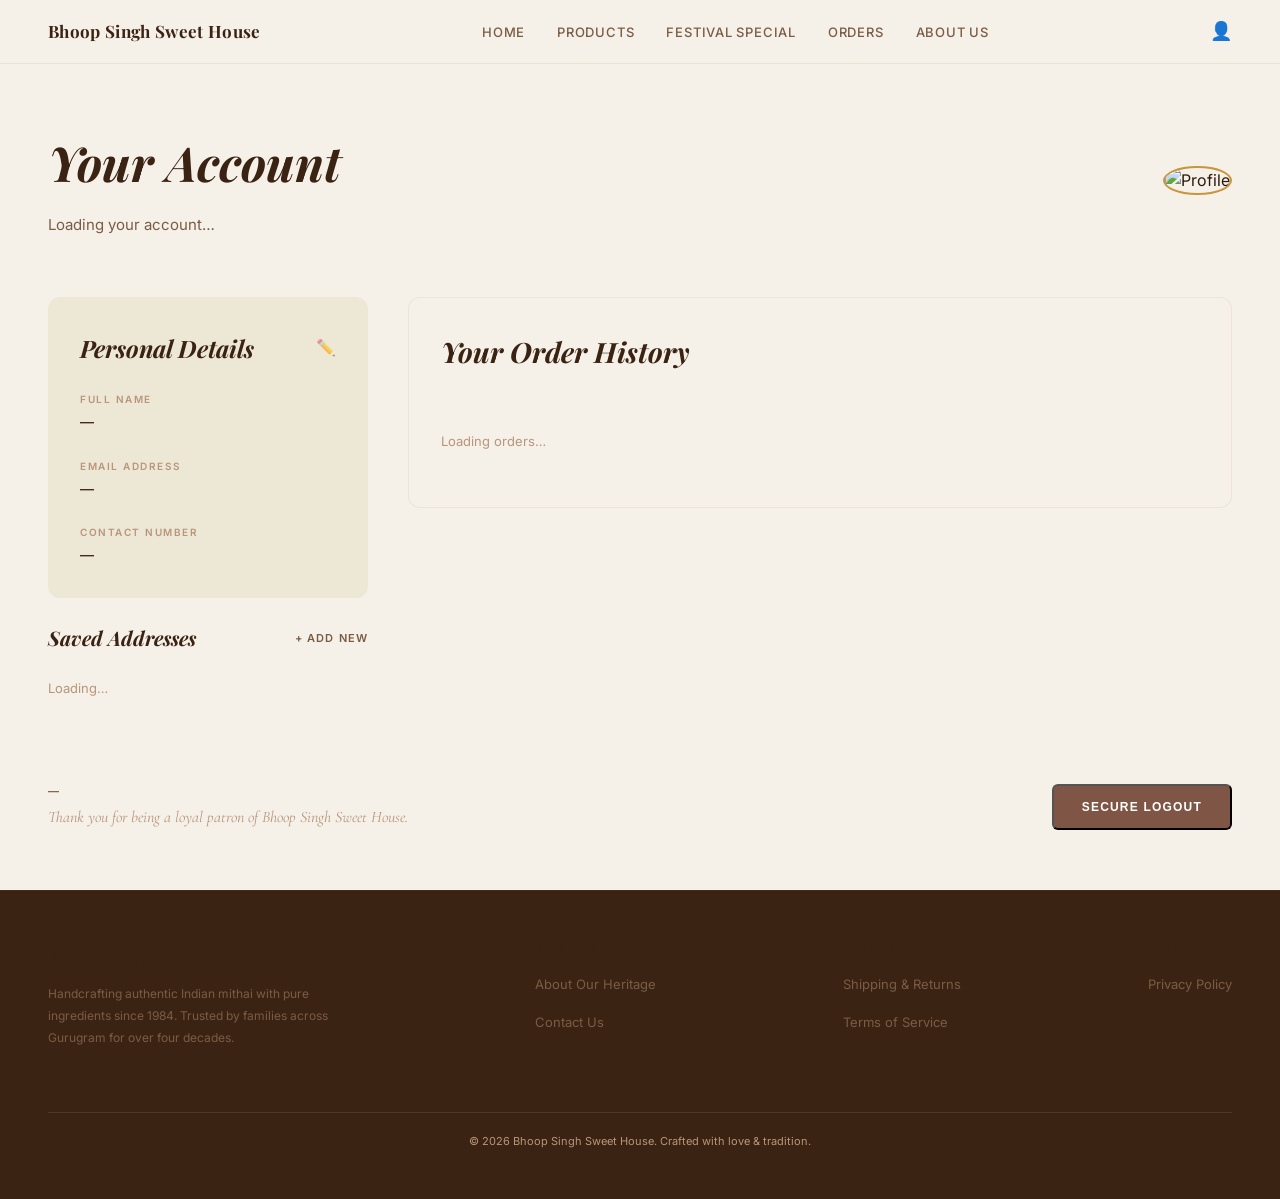
==== RitikSweet/account.html @ d7e02a4c "Add files via upload" ====
<!DOCTYPE html>
<html lang="en">

<head>
    <meta charset="UTF-8">
    <meta name="viewport" content="width=device-width, initial-scale=1.0">
    <title>Your Account – Bhoop Singh Sweet House</title>
    <link rel="stylesheet" href="styles.css">
</head>

<body class="account-body">

    <!-- ── Edit Profile Modal ── -->
    <div id="modal-profile" class="modal-overlay" onclick="closeIfOutside(event,'modal-profile')">
        <div class="modal-box">
            <h3 class="modal-title">Edit Personal Details</h3>
            <div class="form-group" style="margin-bottom:18px;"><label>FULL NAME</label><input type="text"
                    id="edit-name" placeholder="Your full name"></div>
            <div class="form-group" style="margin-bottom:18px;"><label>PHONE NUMBER</label><input type="tel"
                    id="edit-phone" placeholder="+91 98765 43210"></div>
            <div id="modal-profile-msg" class="auth-message-box" style="display:none;"></div>
            <div style="display:flex;gap:12px;margin-top:24px;">
                <button class="btn-primary" id="save-profile-btn" onclick="saveProfile()">Save Changes</button>
                <button class="btn-outline" onclick="closeModal('modal-profile')">Cancel</button>
            </div>
        </div>
    </div>

    <!-- ── Add Address Modal ── -->
    <div id="modal-address" class="modal-overlay" onclick="closeIfOutside(event,'modal-address')">
        <div class="modal-box">
            <h3 class="modal-title">Add New Address</h3>
            <div class="form-group" style="margin-bottom:14px;"><label>LABEL (e.g. Home, Office)</label><input
                    type="text" id="a-label" placeholder="Home"></div>
            <div class="form-group" style="margin-bottom:14px;"><label>STREET / FLAT / BUILDING</label><input
                    type="text" id="a-street" placeholder="e.g. B-47, Sushant Lok Phase 1"></div>
            <div class="form-group" style="margin-bottom:14px;"><label>CITY</label><input type="text" id="a-city"
                    placeholder="Gurugram"></div>
            <div class="form-group" style="margin-bottom:14px;"><label>STATE</label><input type="text" id="a-state"
                    placeholder="Haryana"></div>
            <div class="form-group" style="margin-bottom:14px;"><label>PINCODE</label><input type="text" id="a-pin"
                    placeholder="122002" inputmode="numeric"></div>
            <label class="remember-me" style="margin-bottom:18px;gap:8px;font-size:13px;color:var(--text-muted);">
                <input type="checkbox" id="a-default"> Set as default address
            </label>
            <div id="modal-addr-msg" class="auth-message-box" style="display:none;"></div>
            <div style="display:flex;gap:12px;margin-top:8px;">
                <button class="btn-primary" id="save-addr-btn" onclick="saveAddress()">Save Address</button>
                <button class="btn-outline" onclick="closeModal('modal-address')">Cancel</button>
            </div>
        </div>
    </div>

    <!-- Navbar -->
    <nav id="navbar" class="account-nav">
        <a href="index.html" class="nav-brand">Bhoop Singh Sweet House</a>
        <ul class="nav-links">
            <li><a href="index.html">Home</a></li>
            <li><a href="products.html">Products</a></li>
            <li><a href="festival.html">Festival Special</a></li>
            <li><a href="account.html#orders">Orders</a></li>
            <li><a href="#about">About Us</a></li>
        </ul>
        <div style="display:flex;gap:24px;position:relative;">
            <a href="account.html" class="nav-icon user-icon active" style="text-decoration:none;" title="Account">👤</a>
        </div>
    </nav>

    <div class="account-container">
        <!-- Header -->
        <div class="account-header">
            <div class="account-header-text">
                <h1>Your Account</h1>
                <p id="welcome-msg" style="color:var(--text-muted);font-size:15px;max-width:500px;line-height:1.6;">
                    Loading your account…</p>
            </div>
            <div class="account-avatar">
                <img id="avatar-img" src="https://ui-avatars.com/api/?name=U&background=a0694e&color=fff&size=80"
                    alt="Profile">
            </div>
        </div>

        <div class="account-grid">
            <!-- Left -->
            <div class="account-sidebar">
                <div class="account-card">
                    <div class="card-header-flex">
                        <h3>Personal Details</h3>
                        <span class="edit-icon" onclick="openEditModal()" title="Edit">✏️</span>
                    </div>
                    <div class="detail-group"><label>FULL NAME</label>
                        <p id="d-name">—</p>
                    </div>
                    <div class="detail-group"><label>EMAIL ADDRESS</label>
                        <p id="d-email">—</p>
                    </div>
                    <div class="detail-group"><label>CONTACT NUMBER</label>
                        <p id="d-phone">—</p>
                    </div>
                </div>

                <div class="account-card card-transparent">
                    <div class="card-header-flex">
                        <h3 style="font-size:20px;font-style:italic;">Saved Addresses</h3>
                        <a href="#" class="add-new-btn" onclick="openAddressModal();return false;">+ ADD NEW</a>
                    </div>
                    <div id="addresses-list">
                        <p style="color:var(--text-light);font-size:13px;">Loading…</p>
                    </div>
                </div>
            </div>

            <!-- Right: Orders -->
            <div class="account-main">
                <div class="account-card card-large-bg">
                    <h3 class="history-title">Your Order History</h3>
                    <div id="orders-list">
                        <p style="color:var(--text-light);font-size:13px;padding:24px 0;">Loading orders…</p>
                    </div>
                    <button class="btn-outline-full" id="load-more-btn" style="display:none;"
                        onclick="loadMoreOrders()">LOAD OLDER ORDERS</button>
                </div>
            </div>
        </div>

        <div class="account-footer-row">
            <div class="member-since">
                <p class="member-date" id="member-since">—</p>
                <p class="member-thanks">Thank you for being a loyal patron of Bhoop Singh Sweet House.</p>
            </div>
            <button onclick="logout()" class="btn-logout">SECURE LOGOUT</button>
        </div>
    </div>

    <footer id="about" class="account-footer">
        <div class="footer-grid-account">
            <div class="col-main">
                <div class="footer-brand">Bhoop Singh Sweet House</div>
                <p class="footer-desc">Handcrafting authentic Indian mithai with pure ingredients since 1984. Trusted by
                    families across Gurugram for over four decades.</p>
            </div>
            <div class="col-links">
                <h5>HERITAGE</h5>
                <ul>
                    <li><a href="#">About Our Heritage</a></li>
                    <li><a href="#">Contact Us</a></li>
                </ul>
            </div>
            <div class="col-links">
                <h5>SERVICES</h5>
                <ul>
                    <li><a href="#">Shipping &amp; Returns</a></li>
                    <li><a href="#">Terms of Service</a></li>
                </ul>
            </div>
            <div class="col-links">
                <h5>LEGAL</h5>
                <ul>
                    <li><a href="#">Privacy Policy</a></li>
                </ul>
            </div>
        </div>
        <div class="footer-divider" style="margin-top:40px;margin-bottom:20px;"></div>
        <div class="footer-bottom-account"><span>© 2026 Bhoop Singh Sweet House. Crafted with love &amp;
                tradition.</span></div>
    </footer>

    <script src="https://cdn.jsdelivr.net/npm/@supabase/supabase-js@2/dist/umd/supabase.js"></script>
    <script src="supabase-config.js"></script>
    <script>
        let currentUser = null;
        let ordersOffset = 0;
        const PAGE = 5;

        // ── Boot ──
        (async () => {
            const { data: { session } } = await supabaseClient.auth.getSession();
            if (!session) { window.location.href = 'login.html'; return; }
            // If the user is actually an admin, send them to the admin panel
            const { data: p } = await supabaseClient.from('profiles').select('role').eq('id', session.user.id).single();
            if (p?.role === 'admin') { window.location.href = 'admin.html'; return; }
            currentUser = session.user;
            loadProfile();
            loadAddresses();
            loadOrders(true);
        })();

        // ── Profile ──
        async function loadProfile() {
            const { data: p } = await supabaseClient.from('profiles').select('*').eq('id', currentUser.id).single();
            const name = p?.full_name || '';
            const first = name.split(' ')[0] || currentUser.email.split('@')[0];
            document.getElementById('welcome-msg').textContent = `Welcome back, ${first}! Here you can manage your orders, saved addresses, and personal details.`;
            document.getElementById('avatar-img').src = `https://ui-avatars.com/api/?name=${encodeURIComponent(name || 'User')}&background=a0694e&color=fff&size=80`;
            document.getElementById('d-name').textContent = name || '—  (click ✏️ to add)';
            document.getElementById('d-email').textContent = currentUser.email;
            document.getElementById('d-phone').textContent = p?.phone || '—  (click ✏️ to add)';
            const joined = new Date(currentUser.created_at);
            document.getElementById('member-since').textContent = 'MEMBER SINCE ' + joined.toLocaleDateString('en-IN', { month: 'long', year: 'numeric' }).toUpperCase();
        }

        // ── Addresses ──
        async function loadAddresses() {
            const { data: list } = await supabaseClient.from('addresses').select('*').eq('user_id', currentUser.id).order('is_default', { ascending: false });
            const c = document.getElementById('addresses-list');
            if (!list || list.length === 0) {
                c.innerHTML = `<p style="font-size:13px;color:var(--text-muted);">No saved addresses yet.<br><a href="#" onclick="openAddressModal();return false;" style="color:var(--brown-mid);font-weight:600;">+ Add your first address</a></p>`;
                return;
            }
            c.innerHTML = list.map(a => `
    <div class="address-item ${a.is_default ? 'active-address' : 'inactive-address'}" style="position:relative;">
      <div class="address-header">
        <h4>${a.label || 'Address'}</h4>
        <div style="display:flex;gap:8px;align-items:center;">
          ${a.is_default ? '<span class="badge-default">DEFAULT</span>' : ''}
          <span style="cursor:pointer;font-size:13px;color:var(--text-light);" onclick="deleteAddress('${a.id}')">✕</span>
        </div>
      </div>
      <p>${a.street || ''}${a.city ? '<br>' + a.city : ''}${a.state ? ', ' + a.state : ''}${a.pincode ? ' – ' + a.pincode : ''}<br>India</p>
    </div>`).join('');
        }

        async function deleteAddress(id) {
            if (!confirm('Remove this address?')) return;
            await supabaseClient.from('addresses').delete().eq('id', id);
            loadAddresses();
        }

        // ── Orders ──
        function productImg(items) {
            if (!items || !items.length) return 'gift_box_sweets_1775999865646.png';
            const n = (items[0]?.name || '').toLowerCase();
            if (n.includes('ladoo')) return 'ladoo_motichoor_1775999772667.png';
            if (n.includes('barfi')) return 'assorted_barfi_1775999808049.png';
            if (n.includes('peda')) return 'kesar_peda_1775999790945.png';
            if (n.includes('gulab')) return 'gulab_jamun_1775999830157.png';
            if (n.includes('rasgulla')) return 'rasgulla_bowl_1775999846520.png';
            return 'gift_box_sweets_1775999865646.png';
        }
        const STATUS_MAP = {
            placed: ['badge-transit', 'ORDER PLACED'],
            processing: ['badge-transit', 'PROCESSING'],
            out_for_delivery: ['badge-transit', 'OUT FOR DELIVERY'],
            delivered: ['badge-delivered', 'DELIVERED'],
            cancelled: ['badge-delivered', 'CANCELLED']
        };

        async function loadOrders(reset = false) {
            if (reset) { ordersOffset = 0; document.getElementById('orders-list').innerHTML = ''; }
            const { data: orders } = await supabaseClient.from('orders').select('*')
                .eq('user_id', currentUser.id).order('placed_at', { ascending: false })
                .range(ordersOffset, ordersOffset + PAGE - 1);

            const container = document.getElementById('orders-list');
            if (reset && (!orders || orders.length === 0)) {
                container.innerHTML = `<p style="text-align:center;padding:40px 0;color:var(--text-muted);font-size:14px;">You haven't placed any orders yet.<br><a href="index.html" style="color:var(--brown-mid);font-weight:600;text-decoration:none;">Start shopping →</a></p>`;
                document.getElementById('load-more-btn').style.display = 'none';
                return;
            }
            orders.forEach(o => {
                const items = Array.isArray(o.items) ? o.items : [];
                const itemsText = items.map(i => `${i.name}${i.qty ? ' (' + i.qty + ')' : ''}`).join(', ') || 'Sweet order';
                const [badgeClass, badgeLabel] = STATUS_MAP[o.status] || ['badge-transit', (o.status || 'PLACED').toUpperCase()];
                const date = new Date(o.placed_at).toLocaleDateString('en-IN', { day: 'numeric', month: 'long', year: 'numeric' });
                container.insertAdjacentHTML('beforeend', `
      <div class="order-item">
        <div class="order-img"><img src="${productImg(items)}" alt="Order" onerror="this.src='gift_box_sweets_1775999865646.png'"></div>
        <div class="order-details">
          <div class="order-header"><h4>${o.order_number || 'Order'}</h4><span class="${badgeClass}">${badgeLabel}</span></div>
          <p class="order-date">Placed on ${date}</p>
          <p class="order-items-text">${itemsText}</p>
        </div>
        <div class="order-price-action">
          <div class="order-price">₹ ${Number(o.total_amount).toLocaleString('en-IN')}</div>
          <a href="#" class="view-details-link">VIEW DETAILS</a>
        </div>
      </div>`);
            });
            ordersOffset += orders.length;
            document.getElementById('load-more-btn').style.display = orders.length === PAGE ? 'block' : 'none';
        }
        function loadMoreOrders() { loadOrders(false); }

        // ── Modals ──
        function openEditModal() {
            document.getElementById('edit-name').value = document.getElementById('d-name').textContent.replace('—  (click ✏️ to add)', '').trim();
            document.getElementById('edit-phone').value = document.getElementById('d-phone').textContent.replace('—  (click ✏️ to add)', '').trim();
            document.getElementById('modal-profile').style.display = 'flex';
        }
        function openAddressModal() { document.getElementById('modal-address').style.display = 'flex'; }
        function closeModal(id) { document.getElementById(id).style.display = 'none'; }
        function closeIfOutside(e, id) { if (e.target.id === id) closeModal(id); }

        async function saveProfile() {
            const name = document.getElementById('edit-name').value.trim();
            const phone = document.getElementById('edit-phone').value.trim();
            const btn = document.getElementById('save-profile-btn'); btn.disabled = true; btn.textContent = 'Saving…';
            const { error } = await supabaseClient.from('profiles').upsert({ id: currentUser.id, full_name: name, phone });
            btn.disabled = false; btn.textContent = 'Save Changes';
            if (error) { document.getElementById('modal-profile-msg').textContent = error.message; document.getElementById('modal-profile-msg').className = 'auth-message-box error'; document.getElementById('modal-profile-msg').style.display = 'block'; return; }
            closeModal('modal-profile');
            loadProfile();
        }

        async function saveAddress() {
            const payload = {
                user_id: currentUser.id,
                label: document.getElementById('a-label').value.trim() || 'Address',
                street: document.getElementById('a-street').value.trim(),
                city: document.getElementById('a-city').value.trim(),
                state: document.getElementById('a-state').value.trim(),
                pincode: document.getElementById('a-pin').value.trim(),
                is_default: document.getElementById('a-default').checked
            };
            if (!payload.street || !payload.city) { document.getElementById('modal-addr-msg').textContent = 'Street and city are required.'; document.getElementById('modal-addr-msg').className = 'auth-message-box error'; document.getElementById('modal-addr-msg').style.display = 'block'; return; }
            const btn = document.getElementById('save-addr-btn'); btn.disabled = true; btn.textContent = 'Saving…';
            if (payload.is_default) await supabaseClient.from('addresses').update({ is_default: false }).eq('user_id', currentUser.id);
            const { error } = await supabaseClient.from('addresses').insert(payload);
            btn.disabled = false; btn.textContent = 'Save Address';
            if (error) { document.getElementById('modal-addr-msg').textContent = error.message; document.getElementById('modal-addr-msg').className = 'auth-message-box error'; document.getElementById('modal-addr-msg').style.display = 'block'; return; }
            document.getElementById('modal-address').style.display = 'none';
            document.getElementById('modal-address').querySelectorAll('input').forEach(i => i.value = '');
            loadAddresses();
        }

        async function logout() {
            await supabaseClient.auth.signOut();
            window.location.href = 'index.html';
        }
    </script>
</body>

</html>
---- RitikSweet/styles.css ----
@import url('https://fonts.googleapis.com/css2?family=Playfair+Display:ital,wght@0,400;0,600;0,700;0,800;1,400;1,600&family=Inter:wght@300;400;500;600&family=Cormorant+Garamond:ital,wght@0,400;0,500;0,600;1,400;1,600&display=swap');

/* ── Design Tokens ── */
:root {
  --cream: #f5f0e8;
  --cream-dark: #ede7d6;
  --brown-dark: #3b2314;
  --brown-mid: #6b3b2a;
  --brown-light: #a0694e;
  --gold: #c8963c;
  --gold-light: #e8b96a;
  --rose: #c0697a;
  --text-main: #2c1a0e;
  --text-muted: #7a5c44;
  --text-light: #b8967a;
  --white: #ffffff;
  --shadow-soft: 0 8px 40px rgba(59, 35, 20, 0.10);
  --shadow-card: 0 4px 24px rgba(59, 35, 20, 0.13);
  --radius-card: 16px;
  --radius-pill: 50px;
  --transition: 0.45s cubic-bezier(0.25, 0.46, 0.45, 0.94);
}

/* ── Reset & Base ── */
*,
*::before,
*::after {
  box-sizing: border-box;
  margin: 0;
  padding: 0;
}

html {
  scroll-behavior: smooth;
}

body {
  font-family: 'Inter', sans-serif;
  background: var(--cream);
  color: var(--text-main);
  overflow-x: hidden;
  line-height: 1.6;
}

/* ── Scroll Animation Base ── */
.reveal {
  opacity: 0;
  transform: translateY(40px);
  transition: opacity 0.75s cubic-bezier(0.25, 0.46, 0.45, 0.94), transform 0.75s cubic-bezier(0.25, 0.46, 0.45, 0.94);
}

.reveal.visible {
  opacity: 1;
  transform: translateY(0);
}

.reveal-left {
  opacity: 0;
  transform: translateX(-50px);
  transition: opacity 0.75s ease, transform 0.75s ease;
}

.reveal-left.visible {
  opacity: 1;
  transform: translateX(0);
}

.reveal-right {
  opacity: 0;
  transform: translateX(50px);
  transition: opacity 0.75s ease, transform 0.75s ease;
}

.reveal-right.visible {
  opacity: 1;
  transform: translateX(0);
}

.reveal-scale {
  opacity: 0;
  transform: scale(0.88);
  transition: opacity 0.7s ease, transform 0.7s ease;
}

.reveal-scale.visible {
  opacity: 1;
  transform: scale(1);
}

/* Stagger delays */
.delay-1 {
  transition-delay: 0.1s;
}

.delay-2 {
  transition-delay: 0.2s;
}

.delay-3 {
  transition-delay: 0.3s;
}

.delay-4 {
  transition-delay: 0.4s;
}

.delay-5 {
  transition-delay: 0.5s;
}

/* ── Navbar ── */
nav {
  position: fixed;
  top: 0;
  left: 0;
  right: 0;
  z-index: 1000;
  display: flex;
  align-items: center;
  justify-content: space-between;
  padding: 0 48px;
  height: 64px;
  background: rgba(245, 240, 232, 0.92);
  backdrop-filter: blur(12px);
  border-bottom: 1px solid rgba(168, 120, 80, 0.12);
  transition: box-shadow 0.3s;
}

nav.scrolled {
  box-shadow: 0 2px 20px rgba(59, 35, 20, 0.10);
}

.nav-links {
  display: flex;
  gap: 32px;
  list-style: none;
}

.nav-links a {
  font-size: 13px;
  font-weight: 500;
  letter-spacing: 0.06em;
  text-transform: uppercase;
  color: var(--text-muted);
  text-decoration: none;
  transition: color 0.3s;
}

.nav-links a:hover,
.nav-links a.active {
  color: var(--brown-dark);
}

.nav-brand {
  font-family: 'Playfair Display', serif;
  font-size: 17px;
  font-weight: 700;
  color: var(--brown-dark);
  letter-spacing: 0.02em;
  text-decoration: none;
}

.nav-icon {
  font-size: 18px;
  cursor: pointer;
  color: var(--text-muted);
  transition: color 0.3s;
}

.nav-icon:hover {
  color: var(--brown-dark);
}

/* ── Hero Section ── */
.hero {
  min-height: 100vh;
  display: flex;
  flex-direction: column;
  align-items: center;
  justify-content: center;
  text-align: center;
  padding: 120px 24px 80px;
  background: var(--cream);
  position: relative;
  overflow: hidden;
}

.hero::before {
  content: '';
  position: absolute;
  top: -100px;
  left: -100px;
  width: 500px;
  height: 500px;
  background: radial-gradient(circle, rgba(200, 150, 60, 0.08) 0%, transparent 70%);
  border-radius: 50%;
  animation: floatOrb 8s ease-in-out infinite;
}

.hero::after {
  content: '';
  position: absolute;
  bottom: -80px;
  right: -80px;
  width: 400px;
  height: 400px;
  background: radial-gradient(circle, rgba(192, 105, 122, 0.07) 0%, transparent 70%);
  border-radius: 50%;
  animation: floatOrb 10s ease-in-out infinite reverse;
}

@keyframes floatOrb {

  0%,
  100% {
    transform: translate(0, 0);
  }

  50% {
    transform: translate(30px, -30px);
  }
}

.hero-eyebrow {
  font-family: 'Inter', sans-serif;
  font-size: 11px;
  font-weight: 600;
  letter-spacing: 0.3em;
  text-transform: uppercase;
  color: var(--gold);
  margin-bottom: 16px;
}

.hero h1 {
  font-family: 'Playfair Display', serif;
  font-size: clamp(48px, 8vw, 90px);
  font-weight: 800;
  color: var(--brown-dark);
  line-height: 1.08;
  margin-bottom: 12px;
}

.hero h1 span {
  font-style: italic;
  color: var(--brown-mid);
}

.hero-sub {
  font-family: 'Cormorant Garamond', serif;
  font-size: 20px;
  font-style: italic;
  color: var(--text-muted);
  margin-bottom: 40px;
  letter-spacing: 0.04em;
}

.search-bar {
  display: flex;
  align-items: center;
  background: var(--white);
  border: 1.5px solid rgba(168, 120, 80, 0.2);
  border-radius: var(--radius-pill);
  padding: 12px 20px 12px 28px;
  width: min(480px, 90vw);
  box-shadow: var(--shadow-soft);
  transition: border-color 0.3s, box-shadow 0.3s;
}

.search-bar:focus-within {
  border-color: var(--gold);
  box-shadow: 0 0 0 3px rgba(200, 150, 60, 0.10), var(--shadow-soft);
}

.search-bar input {
  flex: 1;
  border: none;
  outline: none;
  font-family: 'Inter', sans-serif;
  font-size: 14px;
  color: var(--text-main);
  background: transparent;
}

.search-bar input::placeholder {
  color: var(--text-light);
}

.search-btn {
  width: 36px;
  height: 36px;
  background: var(--brown-dark);
  border: none;
  border-radius: 50%;
  display: flex;
  align-items: center;
  justify-content: center;
  cursor: pointer;
  color: var(--cream);
  font-size: 15px;
  transition: background 0.3s, transform 0.2s;
}

.search-btn:hover {
  background: var(--brown-mid);
  transform: scale(1.05);
}

.scroll-hint {
  position: absolute;
  bottom: 32px;
  left: 50%;
  transform: translateX(-50%);
  display: flex;
  flex-direction: column;
  align-items: center;
  gap: 8px;
  color: var(--text-light);
  font-size: 11px;
  letter-spacing: 0.15em;
  text-transform: uppercase;
  animation: bounceDown 2s ease-in-out infinite;
}

.scroll-hint::after {
  content: '↓';
  font-size: 18px;
}

@keyframes bounceDown {

  0%,
  100% {
    transform: translateX(-50%) translateY(0);
  }

  50% {
    transform: translateX(-50%) translateY(6px);
  }
}

/* ── Section Titles ── */
.section-label {
  font-size: 10px;
  font-weight: 700;
  letter-spacing: 0.35em;
  text-transform: uppercase;
  color: var(--gold);
  margin-bottom: 12px;
}

.section-title {
  font-family: 'Playfair Display', serif;
  font-size: clamp(28px, 4vw, 42px);
  font-weight: 700;
  color: var(--brown-dark);
  line-height: 1.2;
}

/* ── Products Grid ── */
.products-section {
  padding: 80px 48px;
}

.products-section .section-header {
  text-align: center;
  margin-bottom: 56px;
}

.grid-featured {
  display: grid;
  grid-template-columns: 1fr 1fr;
  grid-template-rows: auto auto;
  gap: 16px;
  margin-bottom: 16px;
}

.grid-featured .card-large {
  grid-column: 1;
  grid-row: 1 / 3;
}

.grid-featured .card-small {
  /* default */
}

.card {
  position: relative;
  border-radius: var(--radius-card);
  overflow: hidden;
  cursor: pointer;
  background: var(--cream-dark);
  box-shadow: var(--shadow-card);
  transition: transform 0.4s ease, box-shadow 0.4s ease;
}

.card:hover {
  transform: translateY(-5px) scale(1.01);
  box-shadow: 0 16px 48px rgba(59, 35, 20, 0.18);
}

.card img {
  width: 100%;
  height: 100%;
  object-fit: cover;
  display: block;
  transition: transform 0.5s ease;
}

.card:hover img {
  transform: scale(1.05);
}

.card-large {
  min-height: 440px;
}

.card-small {
  min-height: 210px;
}

.card-label {
  position: absolute;
  top: 16px;
  left: 16px;
  background: rgba(245, 240, 232, 0.9);
  backdrop-filter: blur(6px);
  border-radius: 6px;
  padding: 4px 10px;
  font-size: 10px;
  font-weight: 700;
  letter-spacing: 0.2em;
  text-transform: uppercase;
  color: var(--brown-mid);
}

.card-overlay {
  position: absolute;
  bottom: 0;
  left: 0;
  right: 0;
  padding: 40px 20px 20px;
  background: linear-gradient(to top, rgba(30, 12, 4, 0.75) 0%, transparent 100%);
}

.card-overlay h3 {
  font-family: 'Playfair Display', serif;
  font-size: 22px;
  font-weight: 700;
  color: var(--white);
  margin-bottom: 4px;
}

.card-overlay p {
  font-size: 12px;
  color: rgba(255, 255, 255, 0.75);
}

.card-action {
  position: absolute;
  bottom: 16px;
  right: 16px;
  width: 36px;
  height: 36px;
  background: var(--white);
  border-radius: 50%;
  display: flex;
  align-items: center;
  justify-content: center;
  font-size: 16px;
  box-shadow: 0 2px 8px rgba(0, 0, 0, 0.15);
  transition: transform 0.3s, background 0.3s;
}

.card:hover .card-action {
  background: var(--gold-light);
  transform: scale(1.1);
}

/* Small 3-card row */
.grid-three {
  display: grid;
  grid-template-columns: repeat(3, 1fr);
  gap: 16px;
  margin-bottom: 0;
}

.grid-three .card {
  min-height: 220px;
}

.grid-three .card-info {
  padding: 12px 4px 0;
}

.grid-three .card-info h4 {
  font-family: 'Playfair Display', serif;
  font-size: 15px;
  font-weight: 600;
  color: var(--brown-dark);
}

.grid-three .card-info p {
  font-size: 12px;
  color: var(--text-muted);
  margin-top: 2px;
}

/* ── Legacy / Story Section ── */
.legacy-section {
  display: grid;
  grid-template-columns: 1fr 1fr;
  gap: 64px;
  align-items: center;
  padding: 96px 48px;
  background: var(--cream-dark);
}

.legacy-image {
  border-radius: 20px;
  overflow: hidden;
  box-shadow: 0 20px 60px rgba(59, 35, 20, 0.15);
  aspect-ratio: 4/3;
}

.legacy-image img {
  width: 100%;
  height: 100%;
  object-fit: cover;
}

.legacy-content .badge {
  display: inline-flex;
  align-items: center;
  gap: 8px;
  background: rgba(200, 150, 60, 0.12);
  border: 1px solid rgba(200, 150, 60, 0.25);
  border-radius: var(--radius-pill);
  padding: 6px 14px;
  font-size: 11px;
  font-weight: 600;
  letter-spacing: 0.2em;
  text-transform: uppercase;
  color: var(--gold);
  margin-bottom: 24px;
}

.legacy-content h2 {
  font-family: 'Playfair Display', serif;
  font-size: clamp(28px, 3.5vw, 44px);
  font-weight: 700;
  color: var(--brown-dark);
  line-height: 1.18;
  margin-bottom: 20px;
}

.legacy-content h2 em {
  font-style: italic;
  color: var(--brown-mid);
}

.legacy-content p {
  font-size: 15px;
  line-height: 1.8;
  color: var(--text-muted);
  margin-bottom: 32px;
}

.btn-primary {
  display: inline-flex;
  align-items: center;
  gap: 10px;
  background: var(--brown-dark);
  color: var(--cream);
  font-family: 'Inter', sans-serif;
  font-size: 13px;
  font-weight: 600;
  letter-spacing: 0.05em;
  padding: 14px 28px;
  border-radius: var(--radius-pill);
  text-decoration: none;
  border: none;
  cursor: pointer;
  transition: background 0.3s, transform 0.25s, box-shadow 0.3s;
}

.btn-primary:hover {
  background: var(--brown-mid);
  transform: translateY(-2px);
  box-shadow: 0 8px 24px rgba(59, 35, 20, 0.22);
}

.btn-primary .arrow {
  transition: transform 0.3s;
}

.btn-primary:hover .arrow {
  transform: translateX(4px);
}

.btn-outline {
  display: inline-flex;
  align-items: center;
  gap: 10px;
  background: transparent;
  color: var(--brown-dark);
  border: 1.5px solid var(--brown-dark);
  font-family: 'Inter', sans-serif;
  font-size: 13px;
  font-weight: 600;
  letter-spacing: 0.05em;
  padding: 13px 28px;
  border-radius: var(--radius-pill);
  text-decoration: none;
  cursor: pointer;
  transition: all 0.3s;
}

.btn-outline:hover {
  background: var(--brown-dark);
  color: var(--cream);
  transform: translateY(-2px);
}

/* ── Stats Bar ── */
.stats-bar {
  display: grid;
  grid-template-columns: repeat(3, 1fr);
  gap: 1px;
  background: rgba(168, 120, 80, 0.15);
  border-top: 1px solid rgba(168, 120, 80, 0.15);
  border-bottom: 1px solid rgba(168, 120, 80, 0.15);
}

.stat-item {
  background: var(--cream);
  padding: 40px 24px;
  text-align: center;
}

.stat-item .number {
  font-family: 'Playfair Display', serif;
  font-size: 42px;
  font-weight: 800;
  color: var(--brown-dark);
  line-height: 1;
  margin-bottom: 8px;
}

.stat-item .label {
  font-size: 12px;
  font-weight: 500;
  letter-spacing: 0.1em;
  text-transform: uppercase;
  color: var(--text-muted);
}

/* ── Testimonials ── */
.testimonials-section {
  padding: 96px 48px;
  text-align: center;
}

.testimonials-grid {
  display: grid;
  grid-template-columns: repeat(3, 1fr);
  gap: 24px;
  margin-top: 48px;
}

.testimonial-card {
  background: var(--white);
  border-radius: var(--radius-card);
  padding: 32px 28px;
  box-shadow: var(--shadow-card);
  text-align: left;
  transition: transform 0.3s;
}

.testimonial-card:hover {
  transform: translateY(-4px);
}

.stars {
  color: var(--gold);
  font-size: 14px;
  margin-bottom: 16px;
  letter-spacing: 2px;
}

.testimonial-card blockquote {
  font-family: 'Cormorant Garamond', serif;
  font-size: 18px;
  font-style: italic;
  color: var(--text-main);
  line-height: 1.7;
  margin-bottom: 20px;
}

.testimonial-author {
  display: flex;
  align-items: center;
  gap: 12px;
}

.author-avatar {
  width: 40px;
  height: 40px;
  border-radius: 50%;
  background: var(--cream-dark);
  display: flex;
  align-items: center;
  justify-content: center;
  font-size: 18px;
}

.author-name {
  font-size: 14px;
  font-weight: 600;
  color: var(--brown-dark);
}

.author-city {
  font-size: 12px;
  color: var(--text-muted);
}

/* ── Categories Strip ── */
.categories-section {
  padding: 80px 48px;
  background: var(--cream-dark);
}

.categories-section .section-header {
  text-align: center;
  margin-bottom: 48px;
}

.categories-grid {
  display: grid;
  grid-template-columns: repeat(4, 1fr);
  gap: 20px;
}

.category-card {
  background: var(--white);
  border-radius: var(--radius-card);
  padding: 32px 20px;
  text-align: center;
  cursor: pointer;
  transition: all 0.35s ease;
  border: 1.5px solid transparent;
}

.category-card:hover {
  border-color: var(--gold);
  transform: translateY(-4px);
  box-shadow: var(--shadow-card);
}

.category-icon {
  font-size: 40px;
  margin-bottom: 16px;
}

.category-card h4 {
  font-family: 'Playfair Display', serif;
  font-size: 17px;
  font-weight: 600;
  color: var(--brown-dark);
  margin-bottom: 6px;
}

.category-card p {
  font-size: 12px;
  color: var(--text-muted);
}

/* ── Footer ── */
footer {
  background: var(--brown-dark);
  color: rgba(245, 240, 232, 0.7);
  padding: 72px 48px 32px;
}

.footer-grid {
  display: grid;
  grid-template-columns: 1.5fr 1fr 1fr;
  gap: 64px;
  margin-bottom: 48px;
}

.footer-brand {
  font-family: 'Playfair Display', serif;
  font-size: 22px;
  font-weight: 700;
  color: var(--cream);
  margin-bottom: 12px;
}

.footer-desc {
  font-size: 13px;
  line-height: 1.8;
  margin-bottom: 24px;
}

.footer-socials {
  display: flex;
  gap: 12px;
}

.footer-socials a {
  width: 36px;
  height: 36px;
  background: rgba(245, 240, 232, 0.08);
  border-radius: 50%;
  display: flex;
  align-items: center;
  justify-content: center;
  color: var(--cream);
  text-decoration: none;
  font-size: 16px;
  transition: background 0.3s;
}

.footer-socials a:hover {
  background: var(--gold);
}

.footer-col h5 {
  font-size: 11px;
  font-weight: 700;
  letter-spacing: 0.2em;
  text-transform: uppercase;
  color: var(--cream);
  margin-bottom: 20px;
}

.footer-col ul {
  list-style: none;
}

.footer-col ul li {
  margin-bottom: 10px;
}

.footer-col ul a {
  font-size: 13px;
  color: rgba(245, 240, 232, 0.6);
  text-decoration: none;
  transition: color 0.3s;
}

.footer-col ul a:hover {
  color: var(--cream);
}

.footer-contact-item {
  display: flex;
  align-items: center;
  gap: 10px;
  font-size: 13px;
  margin-bottom: 12px;
}

.footer-contact-item span:first-child {
  font-size: 15px;
}

.footer-divider {
  height: 1px;
  background: rgba(245, 240, 232, 0.1);
  margin-bottom: 24px;
}

.footer-bottom {
  display: flex;
  justify-content: space-between;
  align-items: center;
  font-size: 12px;
}

.footer-bottom-links {
  display: flex;
  gap: 24px;
}

.footer-bottom-links a {
  color: rgba(245, 240, 232, 0.5);
  text-decoration: none;
  transition: color 0.3s;
}

.footer-bottom-links a:hover {
  color: var(--cream);
}

/* ── Preloader ── */
#preloader {
  position: fixed;
  inset: 0;
  background: var(--cream);
  z-index: 9999;
  display: flex;
  align-items: center;
  justify-content: center;
  flex-direction: column;
  gap: 20px;
  transition: opacity 0.6s ease, visibility 0.6s;
}

#preloader.done {
  opacity: 0;
  visibility: hidden;
  pointer-events: none;
}

.preloader-logo {
  font-family: 'Playfair Display', serif;
  font-size: 36px;
  font-weight: 800;
  color: var(--brown-dark);
  animation: preloaderZoom 1s ease-in-out infinite alternate;
}

@keyframes preloaderZoom {
  from {
    transform: scale(0.95);
  }

  to {
    transform: scale(1.05);
  }
}

.preloader-bar {
  width: 160px;
  height: 2px;
  background: rgba(168, 120, 80, 0.2);
  border-radius: 2px;
  overflow: hidden;
}

.preloader-bar-fill {
  height: 100%;
  background: linear-gradient(90deg, var(--gold), var(--brown-mid));
  border-radius: 2px;
  animation: loadBar 1.4s ease-in-out forwards;
}

@keyframes loadBar {
  from {
    width: 0;
  }

  to {
    width: 100%;
  }
}

/* ── PRODUCT DETAIL PAGE ── */
.product-hero {
  padding: 100px 48px 60px;
  display: grid;
  grid-template-columns: 1fr 1fr;
  gap: 80px;
  align-items: start;
  max-width: 1200px;
  margin: 0 auto;
}

.product-image-wrap {
  position: sticky;
  top: 84px;
  border-radius: 24px;
  overflow: hidden;
  aspect-ratio: 5/4;
  box-shadow: 0 24px 80px rgba(59, 35, 20, 0.16);
}

.product-image-wrap img {
  width: 100%;
  height: 100%;
  object-fit: cover;
}

.product-eyebrow {
  font-size: 10px;
  font-weight: 700;
  letter-spacing: 0.35em;
  text-transform: uppercase;
  color: var(--gold);
  margin-bottom: 12px;
}

.product-title {
  font-family: 'Playfair Display', serif;
  font-size: clamp(36px, 4vw, 58px);
  font-weight: 800;
  color: var(--brown-dark);
  line-height: 1.1;
  margin-bottom: 20px;
}

.product-title em {
  font-style: italic;
  color: var(--brown-mid);
}

.product-desc {
  font-size: 15px;
  line-height: 1.85;
  color: var(--text-muted);
  margin-bottom: 40px;
}

.quantities-title {
  font-size: 11px;
  font-weight: 600;
  letter-spacing: 0.2em;
  text-transform: uppercase;
  color: var(--text-light);
  margin-bottom: 16px;
}

.quantity-options {
  display: flex;
  flex-direction: column;
  gap: 10px;
  margin-bottom: 32px;
}

.qty-row {
  display: flex;
  align-items: center;
  justify-content: space-between;
  padding: 14px 20px;
  background: var(--cream-dark);
  border-radius: 10px;
  border: 1.5px solid transparent;
  cursor: pointer;
  transition: all 0.3s;
}

.qty-row:hover,
.qty-row.selected {
  border-color: var(--gold);
  background: rgba(200, 150, 60, 0.06);
}

.qty-label {
  font-size: 14px;
  font-weight: 500;
  color: var(--brown-dark);
}

.qty-price {
  font-family: 'Playfair Display', serif;
  font-size: 17px;
  font-weight: 700;
  color: var(--brown-dark);
}

.qty-badge {
  font-size: 10px;
  font-weight: 700;
  background: var(--rose);
  color: var(--white);
  padding: 2px 8px;
  border-radius: 4px;
  letter-spacing: 0.05em;
  text-transform: uppercase;
}

.freshness-notice {
  display: flex;
  align-items: flex-start;
  gap: 14px;
  background: rgba(200, 150, 60, 0.07);
  border: 1px solid rgba(200, 150, 60, 0.2);
  border-radius: 12px;
  padding: 16px 20px;
  margin-bottom: 32px;
}

.freshness-icon {
  font-size: 20px;
  flex-shrink: 0;
  margin-top: 2px;
}

.freshness-text h5 {
  font-size: 13px;
  font-weight: 600;
  color: var(--brown-dark);
  margin-bottom: 4px;
}

.freshness-text p {
  font-size: 12px;
  color: var(--text-muted);
  line-height: 1.6;
}

.product-cta-row {
  display: flex;
  gap: 12px;
}

.product-cta-row .btn-primary {
  flex: 1;
  justify-content: center;
}

/* Product info cards */
.product-info-section {
  max-width: 1200px;
  margin: 0 auto;
  padding: 0 48px 80px;
  display: grid;
  grid-template-columns: 1fr 1fr;
  gap: 20px;
}

.info-card {
  background: var(--cream-dark);
  border-radius: var(--radius-card);
  padding: 28px 32px;
}

.info-card-label {
  font-size: 10px;
  font-weight: 700;
  letter-spacing: 0.3em;
  text-transform: uppercase;
  color: var(--text-light);
  margin-bottom: 12px;
}

.info-card p {
  font-size: 17px;
  font-weight: 500;
  color: var(--brown-dark);
  line-height: 1.7;
}

/* Similar products */
.similar-section {
  padding: 80px 48px;
  background: var(--cream);
}

.similar-header {
  display: flex;
  align-items: center;
  justify-content: space-between;
  margin-bottom: 40px;
}

.similar-header h2 {
  font-family: 'Playfair Display', serif;
  font-size: 32px;
  font-weight: 700;
  color: var(--brown-dark);
}

.similar-header h2::after {
  content: '';
  display: block;
  width: 40px;
  height: 3px;
  background: var(--rose);
  border-radius: 2px;
  margin-top: 8px;
}

.similar-link {
  font-size: 12px;
  font-weight: 600;
  letter-spacing: 0.1em;
  text-transform: uppercase;
  color: var(--text-muted);
  text-decoration: none;
  transition: color 0.3s;
}

.similar-link:hover {
  color: var(--brown-dark);
}

.similar-grid {
  display: grid;
  grid-template-columns: repeat(4, 1fr);
  gap: 20px;
}

.similar-card {
  cursor: pointer;
  transition: transform 0.3s;
}

.similar-card:hover {
  transform: translateY(-4px);
}

.similar-card-img {
  border-radius: var(--radius-card);
  overflow: hidden;
  aspect-ratio: 1;
  margin-bottom: 12px;
  box-shadow: var(--shadow-card);
}

.similar-card-img img {
  width: 100%;
  height: 100%;
  object-fit: cover;
  transition: transform 0.5s;
}

.similar-card:hover .similar-card-img img {
  transform: scale(1.05);
}

.similar-card h4 {
  font-family: 'Playfair Display', serif;
  font-size: 16px;
  font-weight: 600;
  color: var(--brown-dark);
  margin-bottom: 4px;
}

.similar-card .price-tag {
  font-size: 13px;
  color: var(--text-muted);
  font-weight: 500;
}

/* ── Login Split Screen ── */
.login-body {
  margin: 0;
  padding: 0;
  display: flex;
  height: 100vh;
  background: var(--cream);
  overflow: hidden;
}

.login-split {
  display: flex;
  width: 100%;
  max-width: 1600px;
  margin: 0 auto;
  background: var(--white);
  box-shadow: var(--shadow-soft);
  border-radius: 12px;
  overflow: hidden;
  margin: 20px;
}

.login-image-side {
  flex: 1.1;
  position: relative;
  overflow: hidden;
}

.login-image-side img {
  width: 100%;
  height: 100%;
  object-fit: cover;
  display: block;
}

.login-image-overlay {
  position: absolute;
  bottom: 0;
  left: 0;
  right: 0;
  padding: 60px 48px;
  background: linear-gradient(to top, rgba(30, 12, 4, 0.3) 0%, transparent 100%);
}

.overlay-line {
  width: 40px;
  height: 1px;
  background: var(--cream);
  margin-bottom: 24px;
}

.login-image-overlay h2 {
  font-family: 'Playfair Display', serif;
  font-size: 42px;
  color: var(--white);
  line-height: 1.1;
  margin-bottom: 20px;
}

.login-image-overlay p {
  color: rgba(255, 255, 255, 0.85);
  font-size: 14px;
  line-height: 1.6;
  max-width: 80%;
}

.login-form-side {
  flex: 1;
  display: flex;
  flex-direction: column;
  padding: 40px 60px;
  background: var(--white);
  overflow-y: auto;
}

.login-header {
  display: flex;
  justify-content: space-between;
  align-items: center;
  margin-bottom: 60px;
}

.login-brand-font {
  font-family: 'Cormorant Garamond', serif;
  font-style: italic;
  font-size: 20px;
  color: var(--text-muted);
}

.back-link {
  font-size: 11px;
  text-transform: uppercase;
  color: var(--text-light);
  text-decoration: none;
  letter-spacing: 0.1em;
}

.login-form-container {
  max-width: 440px;
  margin: auto 0;
  width: 100%;
}

.login-title {
  font-family: 'Playfair Display', serif;
  font-size: 32px;
  color: var(--brown-dark);
  margin-bottom: 12px;
}

.login-subtitle {
  font-size: 13px;
  color: var(--text-muted);
  margin-bottom: 40px;
}

.auth-tabs {
  display: flex;
  gap: 32px;
  border-bottom: 1px solid rgba(168, 120, 80, 0.15);
  margin-bottom: 32px;
}

.auth-tab {
  background: none;
  border: none;
  font-family: 'Inter', sans-serif;
  font-size: 13px;
  font-weight: 500;
  color: var(--text-light);
  padding: 12px 0;
  cursor: pointer;
  position: relative;
}

.auth-tab.active {
  color: var(--brown-dark);
  font-weight: 600;
}

.auth-tab.active::after {
  content: '';
  position: absolute;
  bottom: -1px;
  left: 0;
  right: 0;
  height: 2px;
  background: var(--rose);
}

.auth-form {
  display: flex;
  flex-direction: column;
  gap: 20px;
}

.form-group label {
  display: block;
  font-size: 10px;
  font-weight: 600;
  letter-spacing: 0.15em;
  color: var(--text-muted);
  margin-bottom: 8px;
}

.form-group input {
  width: 100%;
  padding: 16px;
  background: var(--cream);
  border: 1px solid transparent;
  border-radius: 4px;
  font-family: 'Inter', sans-serif;
  font-size: 14px;
  color: var(--brown-dark);
  outline: none;
  transition: all 0.3s;
}

.form-group input:focus {
  background: var(--white);
  border-color: var(--gold);
}

.form-row-between {
  display: flex;
  justify-content: space-between;
  align-items: center;
  font-size: 12px;
  margin-top: -4px;
  margin-bottom: 12px;
}

.remember-me {
  color: var(--text-muted);
  display: flex;
  align-items: center;
  gap: 8px;
  cursor: pointer;
}

.forgot-link {
  color: var(--text-muted);
  text-decoration: none;
}

.btn-auth {
  background: rgba(192, 105, 122, 0.6);
  /* Soft rose */
  color: var(--brown-dark);
  border: none;
  padding: 16px;
  font-family: 'Inter', sans-serif;
  font-size: 11px;
  font-weight: 600;
  letter-spacing: 0.15em;
  text-transform: uppercase;
  border-radius: 6px;
  cursor: pointer;
  transition: background 0.3s;
}

.btn-auth:hover {
  background: rgba(192, 105, 122, 0.8);
}

.social-gateway {
  text-align: center;
  margin: 32px 0;
  position: relative;
}

.social-gateway::before {
  content: '';
  position: absolute;
  top: 50%;
  left: 0;
  right: 0;
  height: 1px;
  background: rgba(168, 120, 80, 0.15);
  z-index: 1;
}

.social-gateway span {
  position: relative;
  z-index: 2;
  background: var(--white);
  padding: 0 16px;
  font-size: 10px;
  color: var(--text-light);
  letter-spacing: 0.15em;
}

.social-buttons {
  display: flex;
  gap: 16px;
}

.btn-social {
  flex: 1;
  padding: 14px;
  background: var(--white);
  border: 1px solid rgba(168, 120, 80, 0.2);
  border-radius: 6px;
  font-family: 'Inter', sans-serif;
  font-size: 13px;
  color: var(--brown-dark);
  cursor: pointer;
  transition: all 0.3s;
}

.btn-social:hover {
  border-color: var(--gold);
  background: var(--cream);
}

.login-footer {
  margin-top: 60px;
  display: flex;
  justify-content: space-between;
  align-items: center;
  font-size: 10px;
  color: var(--text-light);
  letter-spacing: 0.1em;
}

.login-footer-links {
  display: flex;
  gap: 16px;
}

.login-footer-links a {
  color: var(--text-light);
  text-decoration: none;
}

/* ── Account Dashboard ── */
.account-body {
  background: var(--cream);
  min-height: 100vh;
}

.account-nav {
  position: static !important;
  background: var(--cream) !important;
  box-shadow: none !important;
  border-bottom: 1px solid rgba(168, 120, 80, 0.12);
}

.account-container {
  max-width: 1400px;
  margin: 0 auto;
  padding: 60px 48px;
}

.account-header {
  display: flex;
  justify-content: space-between;
  align-items: center;
  margin-bottom: 60px;
}

.account-header-text h1 {
  font-family: 'Playfair Display', serif;
  font-style: italic;
  font-size: 48px;
  color: var(--brown-dark);
  margin-bottom: 12px;
}

.account-header-text p {
  color: var(--text-muted);
  font-size: 15px;
  max-width: 500px;
  line-height: 1.6;
}

.account-avatar img {
  width: 80px;
  height: 80px;
  border-radius: 50%;
  border: 2px solid var(--gold);
}

.account-grid {
  display: grid;
  grid-template-columns: 320px 1fr;
  gap: 40px;
}

.account-card {
  background: var(--cream-dark);
  border-radius: 12px;
  padding: 32px;
  margin-bottom: 24px;
}

.card-transparent {
  background: transparent;
  padding: 0;
}

.card-large-bg {
  background: rgba(245, 240, 232, 0.6);
  border: 1px solid rgba(168, 120, 80, 0.1);
}

.card-header-flex {
  display: flex;
  justify-content: space-between;
  align-items: center;
  margin-bottom: 24px;
}

.card-header-flex h3 {
  font-family: 'Playfair Display', serif;
  font-style: italic;
  font-size: 24px;
  color: var(--brown-dark);
}

.edit-icon {
  cursor: pointer;
  opacity: 0.6;
}

.edit-icon:hover {
  opacity: 1;
}

.detail-group {
  margin-bottom: 24px;
}

.detail-group:last-child {
  margin-bottom: 0;
}

.detail-group label {
  display: block;
  font-size: 10px;
  font-weight: 600;
  letter-spacing: 0.15em;
  color: var(--text-light);
  margin-bottom: 4px;
}

.detail-group p {
  font-size: 14px;
  color: var(--brown-dark);
  font-weight: 500;
}

.add-new-btn {
  font-size: 11px;
  font-weight: 600;
  letter-spacing: 0.1em;
  color: var(--text-muted);
  text-decoration: none;
}

.address-item {
  background: var(--cream-dark);
  border-radius: 8px;
  padding: 24px;
  margin-bottom: 16px;
  border: 1px solid transparent;
}

.active-address {
  border-color: rgba(255, 255, 255, 0.6);
  background: var(--white);
  box-shadow: 0 4px 20px rgba(0, 0, 0, 0.03);
}

.inactive-address {
  opacity: 0.8;
}

.address-header {
  display: flex;
  justify-content: space-between;
  align-items: center;
  margin-bottom: 12px;
}

.address-header h4 {
  font-family: 'Playfair Display', serif;
  font-style: italic;
  font-size: 20px;
  color: var(--brown-dark);
}

.badge-default {
  background: rgba(192, 105, 122, 0.1);
  color: var(--rose);
  font-size: 9px;
  padding: 3px 8px;
  border-radius: 4px;
  font-weight: 700;
  letter-spacing: 0.1em;
}

.address-item p {
  font-size: 13px;
  color: var(--text-muted);
  line-height: 1.8;
}

.history-title {
  font-family: 'Playfair Display', serif;
  font-style: italic;
  font-size: 28px;
  color: var(--brown-dark);
  margin-bottom: 32px;
}

.order-item {
  display: flex;
  gap: 24px;
  align-items: center;
  padding-bottom: 32px;
  margin-bottom: 32px;
  border-bottom: 1px solid rgba(168, 120, 80, 0.1);
}

.order-img {
  width: 80px;
  height: 80px;
  border-radius: 8px;
  overflow: hidden;
  background: #fff;
  flex-shrink: 0;
}

.order-img img {
  width: 100%;
  height: 100%;
  object-fit: cover;
}

.order-details {
  flex: 1;
}

.order-header {
  display: flex;
  align-items: center;
  gap: 12px;
  margin-bottom: 4px;
}

.order-header h4 {
  font-family: 'Playfair Display', serif;
  font-size: 18px;
  color: var(--brown-dark);
}

.badge-transit {
  background: rgba(200, 150, 60, 0.2);
  color: var(--gold);
  font-size: 9px;
  padding: 3px 8px;
  border-radius: 4px;
  font-weight: 700;
  letter-spacing: 0.1em;
}

.badge-delivered {
  background: rgba(192, 105, 122, 0.2);
  color: var(--rose);
  font-size: 9px;
  padding: 3px 8px;
  border-radius: 4px;
  font-weight: 700;
  letter-spacing: 0.1em;
}

.order-date {
  font-size: 12px;
  color: var(--text-light);
  margin-bottom: 8px;
}

.order-items-text {
  font-size: 13px;
  color: var(--text-muted);
}

.order-price-action {
  text-align: right;
}

.order-price {
  font-family: 'Playfair Display', serif;
  font-style: italic;
  font-size: 22px;
  color: var(--brown-dark);
  margin-bottom: 8px;
}

.view-details-link {
  font-size: 10px;
  font-weight: 600;
  letter-spacing: 0.15em;
  color: var(--text-muted);
  text-decoration: none;
}

.btn-outline-full {
  width: 100%;
  padding: 16px;
  background: transparent;
  border: 1px solid rgba(168, 120, 80, 0.2);
  border-radius: 8px;
  font-family: 'Inter', sans-serif;
  font-size: 12px;
  font-weight: 600;
  letter-spacing: 0.1em;
  color: var(--brown-dark);
  cursor: pointer;
  transition: all 0.3s;
}

.btn-outline-full:hover {
  background: rgba(168, 120, 80, 0.05);
}

.account-footer-row {
  display: flex;
  justify-content: space-between;
  align-items: flex-end;
  margin-top: 60px;
}

.member-date {
  font-size: 11px;
  font-weight: 600;
  letter-spacing: 0.15em;
  color: var(--text-muted);
  margin-bottom: 4px;
}

.member-thanks {
  font-family: 'Cormorant Garamond', serif;
  font-style: italic;
  font-size: 16px;
  color: var(--text-light);
}

.btn-logout {
  background: rgba(107, 59, 42, 0.85);
  color: var(--white);
  padding: 14px 28px;
  border-radius: 6px;
  text-decoration: none;
  font-size: 12px;
  font-weight: 600;
  letter-spacing: 0.1em;
  transition: background 0.3s;
}

.btn-logout:hover {
  background: var(--brown-dark);
}

/* Minimal footer for account page */
.account-footer {
  padding: 48px;
  border-top: 1px solid rgba(168, 120, 80, 0.1);
}

.footer-grid-account {
  display: flex;
  justify-content: space-between;
  flex-wrap: wrap;
  gap: 40px;
}

.footer-grid-account .col-main {
  max-width: 300px;
}

.footer-grid-account .col-main .footer-brand {
  font-family: 'Playfair Display', serif;
  font-size: 20px;
  font-weight: 700;
  color: var(--brown-dark);
  margin-bottom: 12px;
}

.footer-grid-account .col-main .footer-desc {
  font-size: 12px;
  color: var(--text-muted);
}

.footer-grid-account .col-links h5 {
  font-size: 10px;
  font-weight: 700;
  letter-spacing: 0.15em;
  color: var(--brown-dark);
  margin-bottom: 16px;
}

.footer-grid-account .col-links ul {
  list-style: none;
  padding: 0;
  margin: 0;
}

.footer-grid-account .col-links li {
  margin-bottom: 12px;
}

.footer-grid-account .col-links a {
  color: var(--text-muted);
  font-size: 13px;
  text-decoration: none;
}

.footer-bottom-account {
  text-align: center;
  font-size: 11px;
  color: var(--text-light);
}


/* ── Responsive ── */
@media (max-width: 768px) {
  nav {
    padding: 0 20px;
  }

  .nav-links {
    display: none;
  }

  .hero {
    padding: 100px 20px 60px;
  }

  .products-section {
    padding: 60px 20px;
  }

  .grid-featured {
    grid-template-columns: 1fr;
  }

  .grid-featured .card-large {
    grid-column: 1;
    grid-row: auto;
  }

  .grid-three {
    grid-template-columns: 1fr;
  }

  .legacy-section {
    grid-template-columns: 1fr;
    padding: 60px 20px;
  }

  .stats-bar {
    grid-template-columns: 1fr;
  }

  .testimonials-grid {
    grid-template-columns: 1fr;
  }

  .categories-grid {
    grid-template-columns: 1fr 1fr;
  }

  .footer-grid {
    grid-template-columns: 1fr;
    gap: 32px;
  }

  .product-hero {
    grid-template-columns: 1fr;
    padding: 100px 20px 40px;
  }

  .product-image-wrap {
    position: relative;
    top: 0;
  }

  .product-info-section {
    grid-template-columns: 1fr;
    padding: 0 20px 60px;
  }

  .similar-section {
    padding: 60px 20px;
  }

  .similar-grid {
    grid-template-columns: 1fr 1fr;
  }
}

/* ── Modal Overlay ── */
.modal-overlay {
  display: none;
  position: fixed;
  inset: 0;
  z-index: 2000;
  background: rgba(30, 12, 4, 0.45);
  backdrop-filter: blur(4px);
  align-items: center;
  justify-content: center;
}

.modal-box {
  background: var(--white);
  border-radius: 20px;
  padding: 40px;
  width: min(480px, 92vw);
  box-shadow: 0 24px 80px rgba(30, 12, 4, 0.22);
  animation: popIn 0.3s cubic-bezier(0.34, 1.56, 0.64, 1);
}

@keyframes popIn {
  from {
    transform: scale(0.9);
    opacity: 0;
  }

  to {
    transform: scale(1);
    opacity: 1;
  }
}

.modal-title {
  font-family: 'Playfair Display', serif;
  font-size: 24px;
  font-style: italic;
  color: var(--brown-dark);
  margin-bottom: 28px;
}

/* ── Auth Message Box ── */
.auth-message-box {
  border-radius: 8px;
  padding: 12px 16px;
  font-size: 13px;
  line-height: 1.55;
  margin-bottom: 4px;
}

.auth-message-box.error,
.auth-message-box:not(.success):not(.info) {
  background: rgba(192, 105, 122, 0.12);
  color: #9b3a50;
  border: 1px solid rgba(192, 105, 122, 0.25);
}

.auth-message-box.success {
  background: rgba(76, 175, 80, 0.1);
  color: #2d6e30;
  border: 1px solid rgba(76, 175, 80, 0.25);
}

.auth-message-box.info {
  background: rgba(200, 150, 60, 0.1);
  color: var(--brown-mid);
  border: 1px solid rgba(200, 150, 60, 0.25);
}

/* ── Empty state ── */
.empty-state {
  font-size: 13px;
  color: var(--text-muted);
  line-height: 1.8;
}

/* ── Role Selector (Login page) ── */
.role-selector {
  display: flex;
  gap: 12px;
  margin-bottom: 24px;
}

.role-btn {
  flex: 1;
  display: flex;
  flex-direction: column;
  align-items: center;
  gap: 6px;
  padding: 16px 12px;
  border-radius: 12px;
  border: 2px solid rgba(168, 120, 80, 0.18);
  background: var(--cream);
  cursor: pointer;
  transition: all 0.25s;
  font-family: 'Inter', sans-serif;
  font-size: 12px;
  font-weight: 600;
  color: var(--text-muted);
  letter-spacing: 0.04em;
}

.role-btn .role-icon {
  font-size: 22px;
  line-height: 1;
}

.role-btn:hover {
  border-color: var(--gold);
  background: rgba(200, 150, 60, 0.06);
  color: var(--brown-dark);
}

.role-btn.active {
  border-color: var(--brown-dark);
  background: var(--brown-dark);
  color: var(--cream);
}

/* ══════════════════════════════════════════
   SEARCH DROPDOWN
══════════════════════════════════════════ */
.search-dropdown {
  display: none;
  position: absolute;
  top: calc(100% + 8px);
  left: 0;
  right: 0;
  background: var(--white);
  border-radius: 16px;
  box-shadow: 0 20px 60px rgba(59, 35, 20, 0.18);
  border: 1px solid rgba(168, 120, 80, 0.12);
  overflow: hidden;
  z-index: 2000;
  animation: dropdownFadeIn 0.18s ease;
}

.search-dropdown.open {
  display: block;
}

@keyframes dropdownFadeIn {
  from { opacity: 0; transform: translateY(-6px); }
  to   { opacity: 1; transform: translateY(0); }
}

.search-item {
  display: flex;
  align-items: center;
  gap: 14px;
  padding: 12px 18px;
  cursor: pointer;
  transition: background 0.2s;
  border-bottom: 1px solid rgba(168, 120, 80, 0.06);
}

.search-item:last-child { border-bottom: none; }
.search-item:hover, .search-item.kbd-active {
  background: rgba(200, 150, 60, 0.07);
}

.search-item-img {
  width: 44px;
  height: 44px;
  border-radius: 8px;
  object-fit: cover;
  flex-shrink: 0;
}

.search-item-info {
  flex: 1;
  display: flex;
  flex-direction: column;
  gap: 2px;
}

.search-item-name {
  font-size: 13px;
  font-weight: 600;
  color: var(--brown-dark);
}

.search-item-cat {
  font-size: 11px;
  color: var(--text-muted);
  text-transform: uppercase;
  letter-spacing: 0.06em;
}

.search-item-price {
  font-family: 'Playfair Display', serif;
  font-size: 14px;
  font-weight: 700;
  color: var(--brown-mid);
  white-space: nowrap;
}

.search-no-results {
  padding: 20px 18px;
  font-size: 13px;
  color: var(--text-muted);
  text-align: center;
}

/* ══════════════════════════════════════════
   PAGE HERO (products.html / festival.html)
══════════════════════════════════════════ */
.page-hero {
  padding: 120px 48px 60px;
  text-align: center;
  background: var(--cream);
  position: relative;
  overflow: hidden;
}

.page-hero::before {
  content: '';
  position: absolute;
  top: -80px; left: -80px;
  width: 400px; height: 400px;
  background: radial-gradient(circle, rgba(200,150,60,0.08) 0%, transparent 70%);
  border-radius: 50%;
}

.page-hero-inner {
  position: relative;
  z-index: 1;
  max-width: 640px;
  margin: 0 auto;
}

.page-hero-title {
  font-family: 'Playfair Display', serif;
  font-size: clamp(40px, 6vw, 68px);
  font-weight: 800;
  color: var(--brown-dark);
  line-height: 1.08;
  margin-bottom: 16px;
}

.page-hero-title em {
  font-style: italic;
  color: var(--brown-mid);
}

.page-hero-sub {
  font-size: 16px;
  color: var(--text-muted);
  margin-bottom: 36px;
  line-height: 1.7;
  font-family: 'Cormorant Garamond', serif;
  font-size: 19px;
  font-style: italic;
}

.page-search-bar {
  width: min(520px, 90vw);
  margin: 0 auto;
  position: relative;
}

/* ══════════════════════════════════════════
   FILTER BAR
══════════════════════════════════════════ */
.filter-bar {
  background: var(--white);
  border-top: 1px solid rgba(168, 120, 80, 0.1);
  border-bottom: 1px solid rgba(168, 120, 80, 0.1);
  position: sticky;
  top: 64px;
  z-index: 500;
  box-shadow: 0 2px 12px rgba(59, 35, 20, 0.05);
}

.filter-bar-inner {
  display: flex;
  gap: 8px;
  padding: 14px 48px;
  overflow-x: auto;
  scrollbar-width: none;
}

.filter-bar-inner::-webkit-scrollbar { display: none; }

.filter-btn {
  flex-shrink: 0;
  display: inline-flex;
  align-items: center;
  gap: 6px;
  padding: 8px 18px;
  border-radius: var(--radius-pill);
  border: 1.5px solid rgba(168, 120, 80, 0.2);
  background: transparent;
  font-family: 'Inter', sans-serif;
  font-size: 12px;
  font-weight: 600;
  color: var(--text-muted);
  cursor: pointer;
  transition: all 0.25s;
  letter-spacing: 0.03em;
  white-space: nowrap;
}

.filter-btn:hover {
  border-color: var(--gold);
  color: var(--brown-dark);
  background: rgba(200, 150, 60, 0.06);
}

.filter-btn.active {
  background: var(--brown-dark);
  color: var(--cream);
  border-color: var(--brown-dark);
}

/* ══════════════════════════════════════════
   ALL PRODUCTS SECTION + CARDS
══════════════════════════════════════════ */
.all-products-section {
  padding: 56px 48px 80px;
}

.festival-products-section {
  background: var(--cream);
}

.all-products-grid {
  display: grid;
  grid-template-columns: repeat(auto-fill, minmax(280px, 1fr));
  gap: 28px;
  max-width: 1400px;
  margin: 0 auto;
}

/* Product Card */
.prod-card {
  background: var(--white);
  border-radius: 20px;
  overflow: hidden;
  cursor: pointer;
  box-shadow: 0 4px 20px rgba(59, 35, 20, 0.08);
  transition: transform 0.35s ease, box-shadow 0.35s ease;
  border: 1px solid rgba(168, 120, 80, 0.08);
}

.prod-card:hover {
  transform: translateY(-6px);
  box-shadow: 0 20px 50px rgba(59, 35, 20, 0.16);
}

.prod-card-img-wrap {
  position: relative;
  aspect-ratio: 4/3;
  overflow: hidden;
  background: var(--cream-dark);
}

.prod-card-img-wrap img {
  width: 100%;
  height: 100%;
  object-fit: cover;
  transition: transform 0.5s ease;
}

.prod-card:hover .prod-card-img-wrap img {
  transform: scale(1.06);
}

.prod-card-festival {
  position: absolute;
  top: 12px;
  left: 12px;
  background: linear-gradient(135deg, #c8963c, #e8b96a);
  color: white;
  font-size: 10px;
  font-weight: 700;
  padding: 4px 10px;
  border-radius: 6px;
  letter-spacing: 0.06em;
  z-index: 2;
  box-shadow: 0 2px 8px rgba(200, 150, 60, 0.4);
}

.prod-card-hover-icon {
  position: absolute;
  bottom: 12px;
  right: 12px;
  width: 34px;
  height: 34px;
  background: var(--white);
  border-radius: 50%;
  display: flex;
  align-items: center;
  justify-content: center;
  font-size: 14px;
  font-weight: 700;
  color: var(--brown-dark);
  opacity: 0;
  transform: scale(0.8);
  transition: opacity 0.3s, transform 0.3s;
  z-index: 2;
}

.prod-card:hover .prod-card-hover-icon {
  opacity: 1;
  transform: scale(1);
}

.prod-card-body {
  padding: 18px 20px 20px;
}

.prod-card-cat {
  display: inline-block;
  font-size: 10px;
  font-weight: 700;
  letter-spacing: 0.2em;
  text-transform: uppercase;
  color: var(--gold);
  margin-bottom: 6px;
}

.prod-card-name {
  font-family: 'Playfair Display', serif;
  font-size: 18px;
  font-weight: 700;
  color: var(--brown-dark);
  margin-bottom: 6px;
  line-height: 1.25;
}

.prod-card-desc {
  font-size: 13px;
  color: var(--text-muted);
  line-height: 1.6;
  margin-bottom: 16px;
}

.prod-card-footer {
  display: flex;
  align-items: center;
  justify-content: space-between;
  gap: 8px;
}

.prod-card-price {
  font-family: 'Playfair Display', serif;
  font-size: 15px;
  font-weight: 700;
  color: var(--brown-mid);
}

.prod-card-btn {
  display: inline-flex;
  align-items: center;
  gap: 4px;
  padding: 7px 16px;
  background: var(--brown-dark);
  color: var(--cream);
  border: none;
  border-radius: var(--radius-pill);
  font-family: 'Inter', sans-serif;
  font-size: 11px;
  font-weight: 600;
  cursor: pointer;
  transition: background 0.3s, transform 0.2s;
  letter-spacing: 0.04em;
}

.prod-card-btn:hover {
  background: var(--brown-mid);
  transform: translateX(2px);
}

/* Skeleton Loaders */
.product-skeleton {
  background: var(--white);
  border-radius: 20px;
  overflow: hidden;
  aspect-ratio: 3/4;
  position: relative;
}

.product-skeleton::after {
  content: '';
  position: absolute;
  inset: 0;
  background: linear-gradient(90deg,
    var(--cream-dark) 0%,
    rgba(245,240,232,0.4) 40%,
    var(--cream-dark) 100%);
  background-size: 200% 100%;
  animation: skeleton-shimmer 1.4s ease-in-out infinite;
}

@keyframes skeleton-shimmer {
  0%   { background-position: 200% 0; }
  100% { background-position: -200% 0; }
}

/* ══════════════════════════════════════════
   FESTIVAL HERO BANNER
══════════════════════════════════════════ */
.festival-hero {
  position: relative;
  padding: 140px 48px 80px;
  text-align: center;
  background: var(--brown-dark);
  overflow: hidden;
}

.festival-hero-bg {
  position: absolute;
  inset: 0;
  background:
    radial-gradient(ellipse at 20% 50%, rgba(200,150,60,0.25) 0%, transparent 60%),
    radial-gradient(ellipse at 80% 20%, rgba(192,105,122,0.2) 0%, transparent 60%),
    radial-gradient(ellipse at 60% 80%, rgba(200,150,60,0.15) 0%, transparent 50%);
}

.festival-hero-content {
  position: relative;
  z-index: 1;
  max-width: 680px;
  margin: 0 auto;
}

.festival-diya-row {
  font-size: 28px;
  margin-bottom: 16px;
  letter-spacing: 8px;
  animation: float-diya 3s ease-in-out infinite;
}

@keyframes float-diya {
  0%, 100% { transform: translateY(0); }
  50%       { transform: translateY(-6px); }
}

.festival-title {
  font-family: 'Playfair Display', serif;
  font-size: clamp(40px, 7vw, 76px);
  font-weight: 800;
  color: var(--gold-light);
  line-height: 1.06;
  margin-bottom: 16px;
}

.festival-sub {
  font-family: 'Cormorant Garamond', serif;
  font-size: 20px;
  font-style: italic;
  color: rgba(245, 240, 232, 0.75);
  max-width: 500px;
  margin: 0 auto;
  line-height: 1.7;
}

/* ══════════════════════════════════════════
   ABOUT ANCHOR (footer scroll target)
══════════════════════════════════════════ */
footer#about {
  scroll-margin-top: 80px;
}
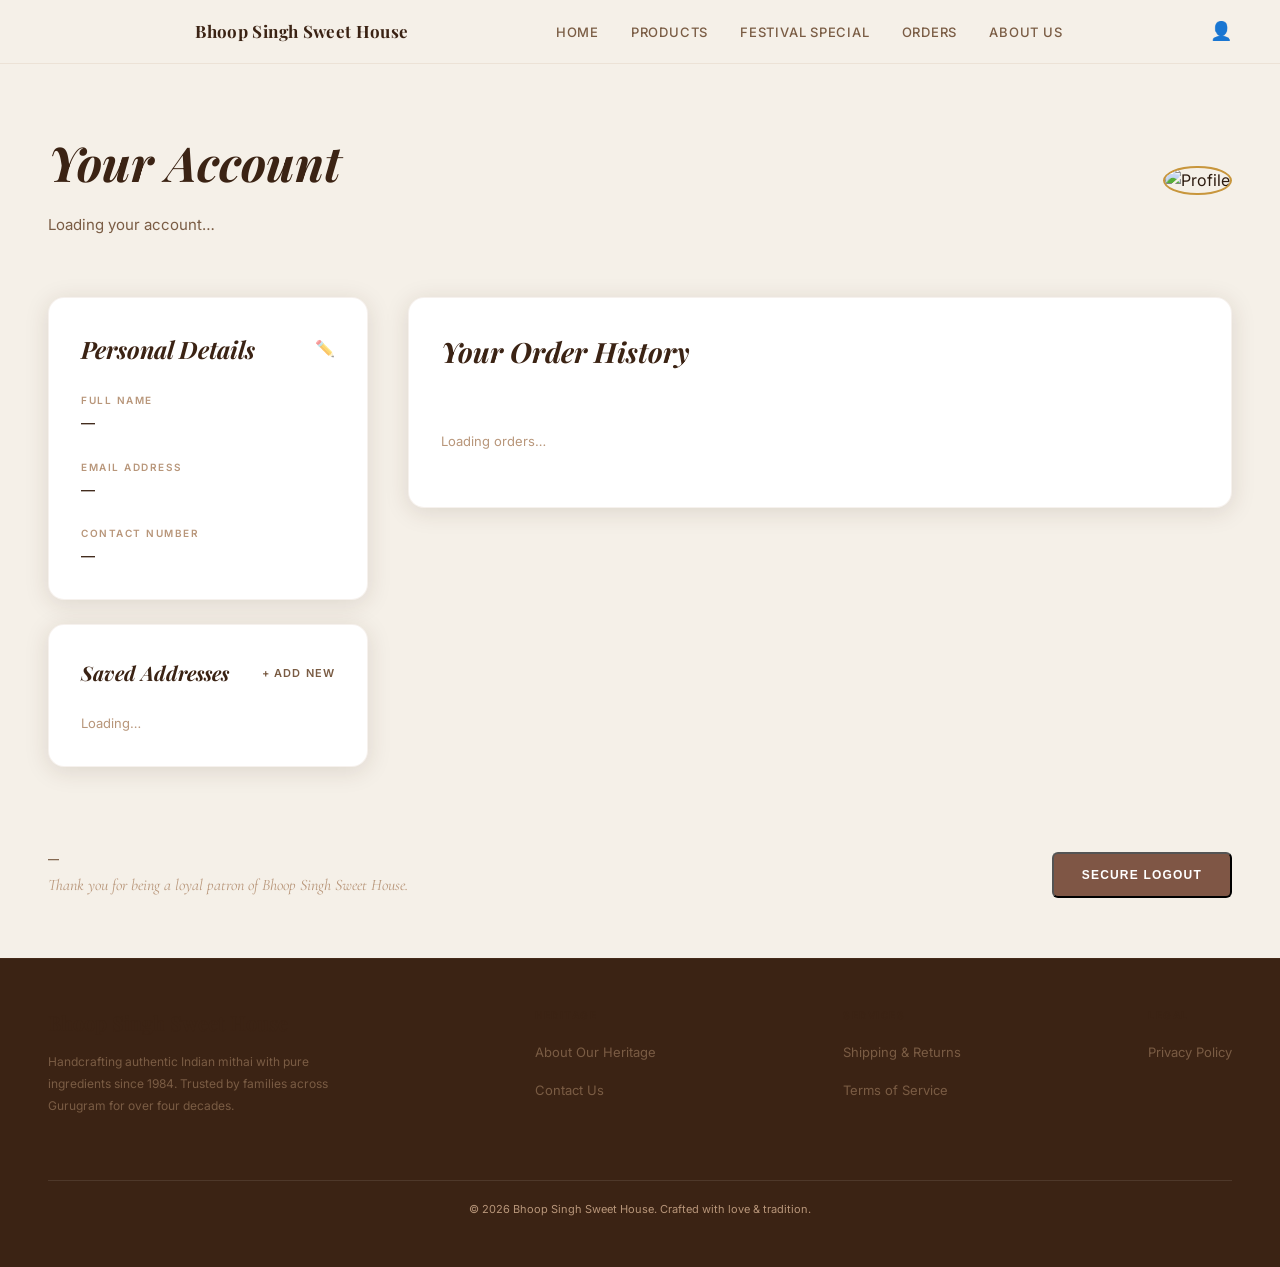
==== commit 62c6be39: "Add files via upload" ====
--- a/RitikSweet/account.html
+++ b/RitikSweet/account.html
@@ -53,6 +53,9 @@
 
     <!-- Navbar -->
     <nav id="navbar" class="account-nav">
+        <div class="nav-left">
+            <button class="mobile-nav-btn" onclick="toggleMobileNav()" aria-label="Menu">☰</button>
+        </div>
         <a href="index.html" class="nav-brand">Bhoop Singh Sweet House</a>
         <ul class="nav-links">
             <li><a href="index.html">Home</a></li>
--- a/RitikSweet/styles.css
+++ b/RitikSweet/styles.css
@@ -30,15 +30,15 @@
   padding: 0;
 }
 
-html {
-  scroll-behavior: smooth;
+html, body {
+  max-width: 100vw;
+  overflow-x: hidden;
 }
 
 body {
   font-family: 'Inter', sans-serif;
   background: var(--cream);
   color: var(--text-main);
-  overflow-x: hidden;
   line-height: 1.6;
 }
 
@@ -114,7 +114,7 @@
   top: 0;
   left: 0;
   right: 0;
-  z-index: 1000;
+  z-index: 1010;
   display: flex;
   align-items: center;
   justify-content: space-between;
@@ -128,6 +128,50 @@
 
 nav.scrolled {
   box-shadow: 0 2px 20px rgba(59, 35, 20, 0.10);
+}
+
+.mobile-nav-btn {
+  display: none;
+  background: none;
+  border: none;
+  padding: 0;
+  font-size: 24px;
+  cursor: pointer;
+  color: var(--brown-dark);
+}
+
+.mobile-nav-backdrop {
+  display: none;
+}
+
+.nav-left {
+  display: flex;
+  align-items: center;
+  gap: 16px;
+}
+
+.nav-back-btn {
+  display: inline-flex;
+  align-items: center;
+  gap: 6px;
+  background: var(--white);
+  color: var(--brown-dark);
+  border: 1px solid rgba(168, 120, 80, 0.3);
+  font-family: 'Inter', sans-serif;
+  font-size: 13px;
+  font-weight: 500;
+  padding: 6px 14px;
+  border-radius: var(--radius-pill);
+  cursor: pointer;
+  transition: all 0.3s;
+  text-decoration: none;
+  box-shadow: var(--shadow-soft);
+}
+
+.nav-back-btn:hover {
+  background: var(--cream-dark);
+  border-color: var(--brown-dark);
+  transform: translateY(-1px);
 }
 
 .nav-links {
@@ -260,8 +304,9 @@
   background: var(--white);
   border: 1.5px solid rgba(168, 120, 80, 0.2);
   border-radius: var(--radius-pill);
-  padding: 12px 20px 12px 28px;
-  width: min(480px, 90vw);
+  padding: 12px 24px;
+  width: min(520px, 90vw);
+  margin: 0 auto;
   box-shadow: var(--shadow-soft);
   transition: border-color 0.3s, box-shadow 0.3s;
 }
@@ -1585,20 +1630,25 @@
 }
 
 .account-card {
-  background: var(--cream-dark);
-  border-radius: 12px;
+  background: var(--white);
+  border-radius: 16px;
   padding: 32px;
   margin-bottom: 24px;
+  box-shadow: var(--shadow-card);
+  border: 1px solid rgba(168, 120, 80, 0.1);
 }
 
 .card-transparent {
-  background: transparent;
-  padding: 0;
+  background: var(--white) !important;
+  box-shadow: var(--shadow-card);
+  border: 1px solid rgba(168, 120, 80, 0.1);
+  padding: 32px;
 }
 
 .card-large-bg {
-  background: rgba(245, 240, 232, 0.6);
+  background: var(--white) !important;
   border: 1px solid rgba(168, 120, 80, 0.1);
+  box-shadow: var(--shadow-card);
 }
 
 .card-header-flex {
@@ -1927,8 +1977,58 @@
     padding: 0 20px;
   }
 
+  .mobile-nav-btn {
+    display: block;
+  }
+
   .nav-links {
+    position: fixed;
+    top: 0;
+    left: 0;
+    bottom: 0;
+    width: 280px;
+    background: var(--white);
+    display: flex;
+    flex-direction: column;
+    padding: 80px 32px 32px;
+    gap: 32px;
+    box-shadow: 4px 0 24px rgba(59, 35, 20, 0.15);
+    transform: translateX(-100%);
+    transition: transform 0.4s cubic-bezier(0.25, 0.46, 0.45, 0.94);
+    z-index: 2001;
+    margin: 0;
+  }
+
+  .nav-links.open {
+    transform: translateX(0);
+  }
+
+  .nav-links a {
+    font-size: 16px;
+    color: var(--brown-dark);
+  }
+  
+  .mobile-nav-backdrop {
     display: none;
+    position: fixed;
+    inset: 0;
+    background: rgba(30, 12, 4, 0.45);
+    backdrop-filter: blur(2px);
+    z-index: 2000;
+  }
+
+  .mobile-nav-backdrop.open {
+    display: block;
+  }
+
+  .nav-back-btn {
+    padding: 6px 12px;
+    font-size: 12px;
+  }
+
+  .nav-brand {
+    font-size: 14px;
+    letter-spacing: 0.08em;
   }
 
   .hero {
@@ -1995,6 +2095,87 @@
 
   .similar-grid {
     grid-template-columns: 1fr 1fr;
+  }
+
+  /* Added Responsive Styles */
+  .login-split {
+    flex-direction: column;
+    margin: 0;
+    border-radius: 0;
+    height: 100vh;
+    overflow-y: auto;
+  }
+
+  .login-image-side {
+    display: none;
+  }
+
+  .login-form-side {
+    padding: 40px 24px;
+    height: auto;
+    flex: none;
+  }
+
+  .account-container {
+    padding: 40px 20px;
+  }
+
+  .account-header {
+    flex-direction: column;
+    text-align: center;
+    gap: 20px;
+  }
+
+  .account-header-text p {
+    margin: 0 auto;
+  }
+
+  .account-grid {
+    grid-template-columns: 1fr;
+  }
+
+  .order-item {
+    flex-direction: column;
+    align-items: flex-start;
+    gap: 16px;
+  }
+
+  .account-footer-row {
+    flex-direction: column;
+    align-items: flex-start;
+    gap: 24px;
+    margin-top: 40px;
+  }
+
+  .footer-grid-account {
+    flex-direction: column;
+  }
+
+  .page-hero,
+  .festival-hero {
+    padding: 100px 20px 40px;
+  }
+
+  .all-products-section,
+  .festival-products-section {
+    padding: 40px 20px 60px;
+  }
+
+  .all-products-grid {
+    grid-template-columns: repeat(2, 1fr);
+    gap: 16px;
+  }
+
+  .filter-bar-inner {
+    padding: 12px 20px;
+    flex-wrap: nowrap;
+    overflow-x: auto;
+    justify-content: flex-start;
+    -webkit-overflow-scrolling: touch;
+  }
+
+  .filter-btn {
+    white-space: nowrap;
   }
 }
 
@@ -2254,9 +2435,12 @@
 }
 
 .page-search-bar {
-  width: min(520px, 90vw);
+  width: 100%;
+  max-width: 520px;
   margin: 0 auto;
   position: relative;
+  display: flex;
+  justify-content: center;
 }
 
 /* ══════════════════════════════════════════
@@ -2270,6 +2454,7 @@
   top: 64px;
   z-index: 500;
   box-shadow: 0 2px 12px rgba(59, 35, 20, 0.05);
+  width: 100%;
 }
 
 .filter-bar-inner {
@@ -2278,6 +2463,7 @@
   padding: 14px 48px;
   overflow-x: auto;
   scrollbar-width: none;
+  max-width: 100%;
 }
 
 .filter-bar-inner::-webkit-scrollbar { display: none; }
